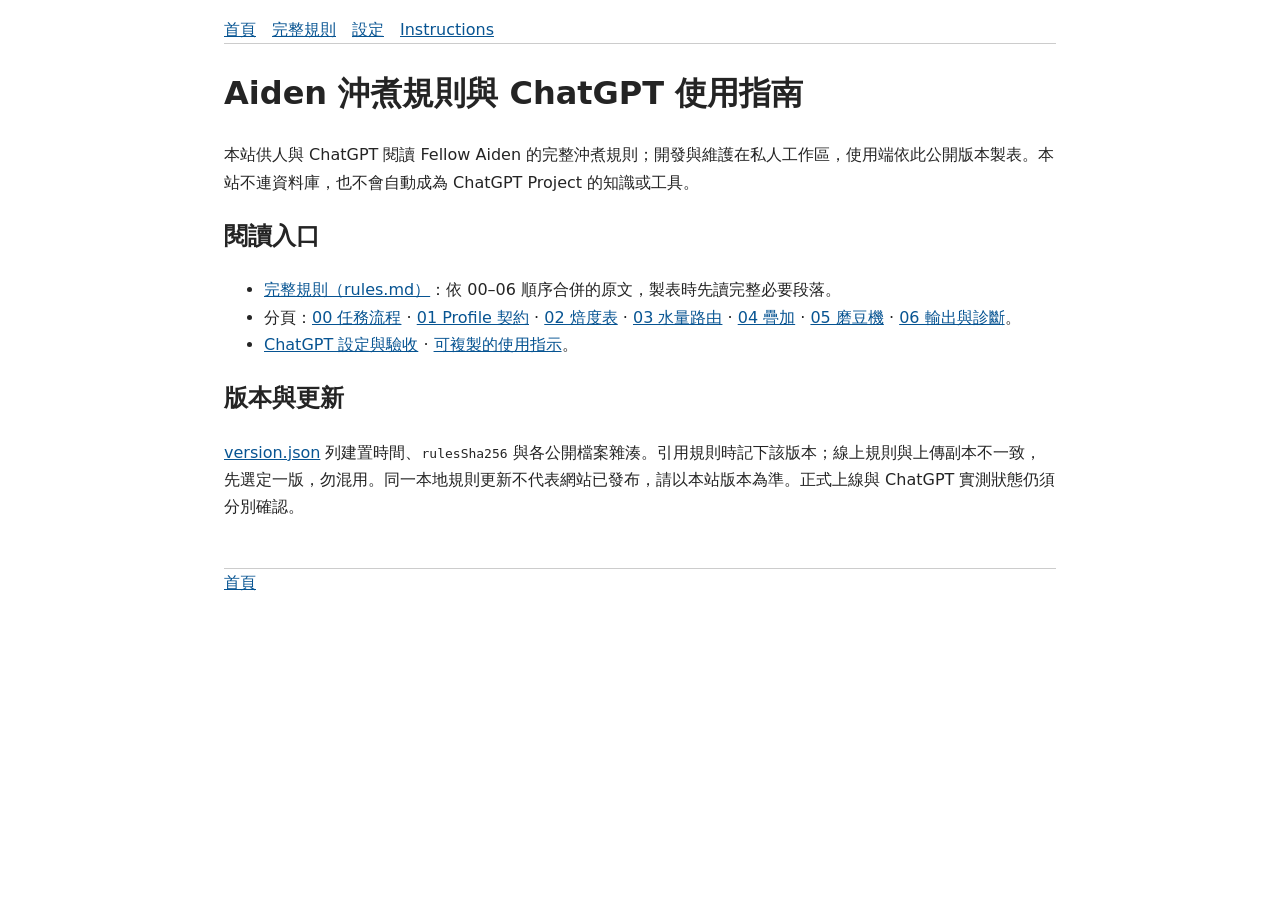
==== index.html @ 3ca45d92 "Publish Aiden guide" ====
<!doctype html>
<html lang="zh-Hant"><head><meta charset="utf-8"><meta name="viewport" content="width=device-width,initial-scale=1"><title>index</title><link rel="stylesheet" href="style.css"></head><body><nav><a href="index.html">首頁</a> <a href="rules.md">完整規則</a> <a href="setup.html">設定</a> <a href="instructions.html">Instructions</a></nav><main><h1>Aiden 沖煮規則與 ChatGPT 使用指南</h1>
<p>本站供人與 ChatGPT 閱讀 Fellow Aiden 的完整沖煮規則；開發與維護在私人工作區，使用端依此公開版本製表。本站不連資料庫，也不會自動成為 ChatGPT Project 的知識或工具。</p>
<h2>閱讀入口</h2>
<ul>
<li><a href="rules.md">完整規則（rules.md）</a>：依 00–06 順序合併的原文，製表時先讀完整必要段落。</li>
<li>分頁：<a href="rules/00-workflow.html">00 任務流程</a> · <a href="rules/01-profile-contract.html">01 Profile 契約</a> · <a href="rules/02-brew-table.html">02 焙度表</a> · <a href="rules/03-water-routing.html">03 水量路由</a> · <a href="rules/04-overlays.html">04 疊加</a> · <a href="rules/05-grinder.html">05 磨豆機</a> · <a href="rules/06-output-diagnostics.html">06 輸出與診斷</a>。</li>
<li><a href="setup.html">ChatGPT 設定與驗收</a> · <a href="instructions.html">可複製的使用指示</a>。</li>
</ul>
<h2>版本與更新</h2>
<p><a href="version.json">version.json</a> 列建置時間、<code>rulesSha256</code> 與各公開檔案雜湊。引用規則時記下該版本；線上規則與上傳副本不一致，先選定一版，勿混用。同一本地規則更新不代表網站已發布，請以本站版本為準。正式上線與 ChatGPT 實測狀態仍須分別確認。</p>
</main><footer><a href="index.html">首頁</a></footer></body></html>
---- style.css ----
:root { font-family: system-ui, sans-serif; color-scheme: light; line-height: 1.7; }
body { max-width: 52rem; margin: auto; padding: 1rem; color: #242424; }
nav { display: flex; flex-wrap: wrap; gap: 1rem; border-bottom: 1px solid #ccc; }
a { color: #075492; }
main { overflow-wrap: anywhere; }
pre, table { max-width: 100%; overflow-x: auto; }
table { display: block; border-collapse: collapse; }
th, td { border: 1px solid #aaa; padding: .25rem .6rem; white-space: nowrap; }
footer { border-top: 1px solid #ccc; margin-top: 3rem; }
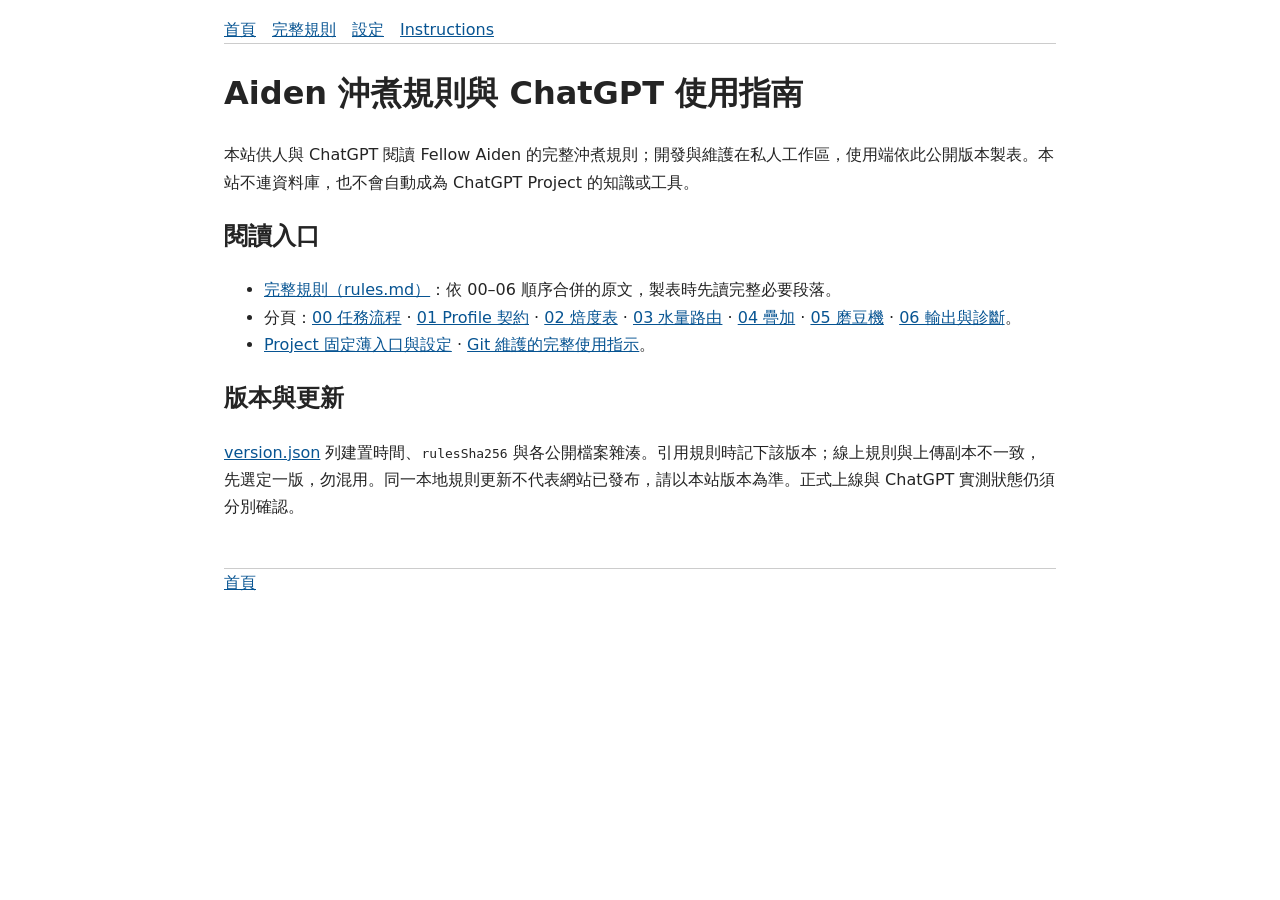
==== commit 7f30dc1a: "Use stable Project bootstrap and Git maintained instructions" ====
--- a/index.html
+++ b/index.html
@@ -5,7 +5,7 @@
 <ul>
 <li><a href="rules.md">完整規則（rules.md）</a>：依 00–06 順序合併的原文，製表時先讀完整必要段落。</li>
 <li>分頁：<a href="rules/00-workflow.html">00 任務流程</a> · <a href="rules/01-profile-contract.html">01 Profile 契約</a> · <a href="rules/02-brew-table.html">02 焙度表</a> · <a href="rules/03-water-routing.html">03 水量路由</a> · <a href="rules/04-overlays.html">04 疊加</a> · <a href="rules/05-grinder.html">05 磨豆機</a> · <a href="rules/06-output-diagnostics.html">06 輸出與診斷</a>。</li>
-<li><a href="setup.html">ChatGPT 設定與驗收</a> · <a href="instructions.html">可複製的使用指示</a>。</li>
+<li><a href="setup.html">Project 固定薄入口與設定</a> · <a href="instructions.html">Git 維護的完整使用指示</a>。</li>
 </ul>
 <h2>版本與更新</h2>
 <p><a href="version.json">version.json</a> 列建置時間、<code>rulesSha256</code> 與各公開檔案雜湊。引用規則時記下該版本；線上規則與上傳副本不一致，先選定一版，勿混用。同一本地規則更新不代表網站已發布，請以本站版本為準。正式上線與 ChatGPT 實測狀態仍須分別確認。</p>
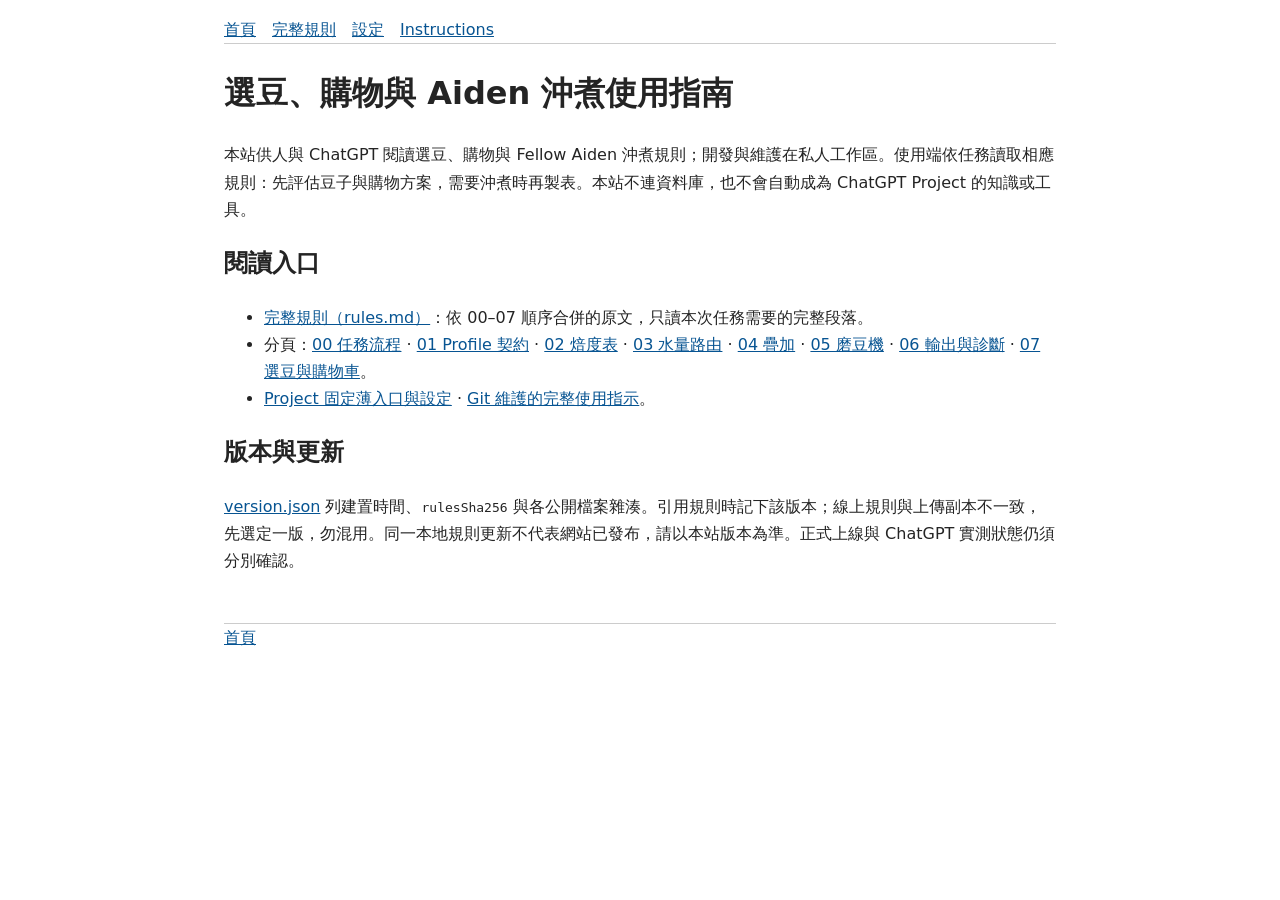
==== commit aca90362: "Publish coffee buying rules and updated Aiden instructions" ====
--- a/index.html
+++ b/index.html
@@ -1,10 +1,10 @@
 <!doctype html>
-<html lang="zh-Hant"><head><meta charset="utf-8"><meta name="viewport" content="width=device-width,initial-scale=1"><title>index</title><link rel="stylesheet" href="style.css"></head><body><nav><a href="index.html">首頁</a> <a href="rules.md">完整規則</a> <a href="setup.html">設定</a> <a href="instructions.html">Instructions</a></nav><main><h1>Aiden 沖煮規則與 ChatGPT 使用指南</h1>
-<p>本站供人與 ChatGPT 閱讀 Fellow Aiden 的完整沖煮規則；開發與維護在私人工作區，使用端依此公開版本製表。本站不連資料庫，也不會自動成為 ChatGPT Project 的知識或工具。</p>
+<html lang="zh-Hant"><head><meta charset="utf-8"><meta name="viewport" content="width=device-width,initial-scale=1"><title>index</title><link rel="stylesheet" href="style.css"></head><body><nav><a href="index.html">首頁</a> <a href="rules.md">完整規則</a> <a href="setup.html">設定</a> <a href="instructions.html">Instructions</a></nav><main><h1>選豆、購物與 Aiden 沖煮使用指南</h1>
+<p>本站供人與 ChatGPT 閱讀選豆、購物與 Fellow Aiden 沖煮規則；開發與維護在私人工作區。使用端依任務讀取相應規則：先評估豆子與購物方案，需要沖煮時再製表。本站不連資料庫，也不會自動成為 ChatGPT Project 的知識或工具。</p>
 <h2>閱讀入口</h2>
 <ul>
-<li><a href="rules.md">完整規則（rules.md）</a>：依 00–06 順序合併的原文，製表時先讀完整必要段落。</li>
-<li>分頁：<a href="rules/00-workflow.html">00 任務流程</a> · <a href="rules/01-profile-contract.html">01 Profile 契約</a> · <a href="rules/02-brew-table.html">02 焙度表</a> · <a href="rules/03-water-routing.html">03 水量路由</a> · <a href="rules/04-overlays.html">04 疊加</a> · <a href="rules/05-grinder.html">05 磨豆機</a> · <a href="rules/06-output-diagnostics.html">06 輸出與診斷</a>。</li>
+<li><a href="rules.md">完整規則（rules.md）</a>：依 00–07 順序合併的原文，只讀本次任務需要的完整段落。</li>
+<li>分頁：<a href="rules/00-workflow.html">00 任務流程</a> · <a href="rules/01-profile-contract.html">01 Profile 契約</a> · <a href="rules/02-brew-table.html">02 焙度表</a> · <a href="rules/03-water-routing.html">03 水量路由</a> · <a href="rules/04-overlays.html">04 疊加</a> · <a href="rules/05-grinder.html">05 磨豆機</a> · <a href="rules/06-output-diagnostics.html">06 輸出與診斷</a> · <a href="rules/07-buying.html">07 選豆與購物車</a>。</li>
 <li><a href="setup.html">Project 固定薄入口與設定</a> · <a href="instructions.html">Git 維護的完整使用指示</a>。</li>
 </ul>
 <h2>版本與更新</h2>
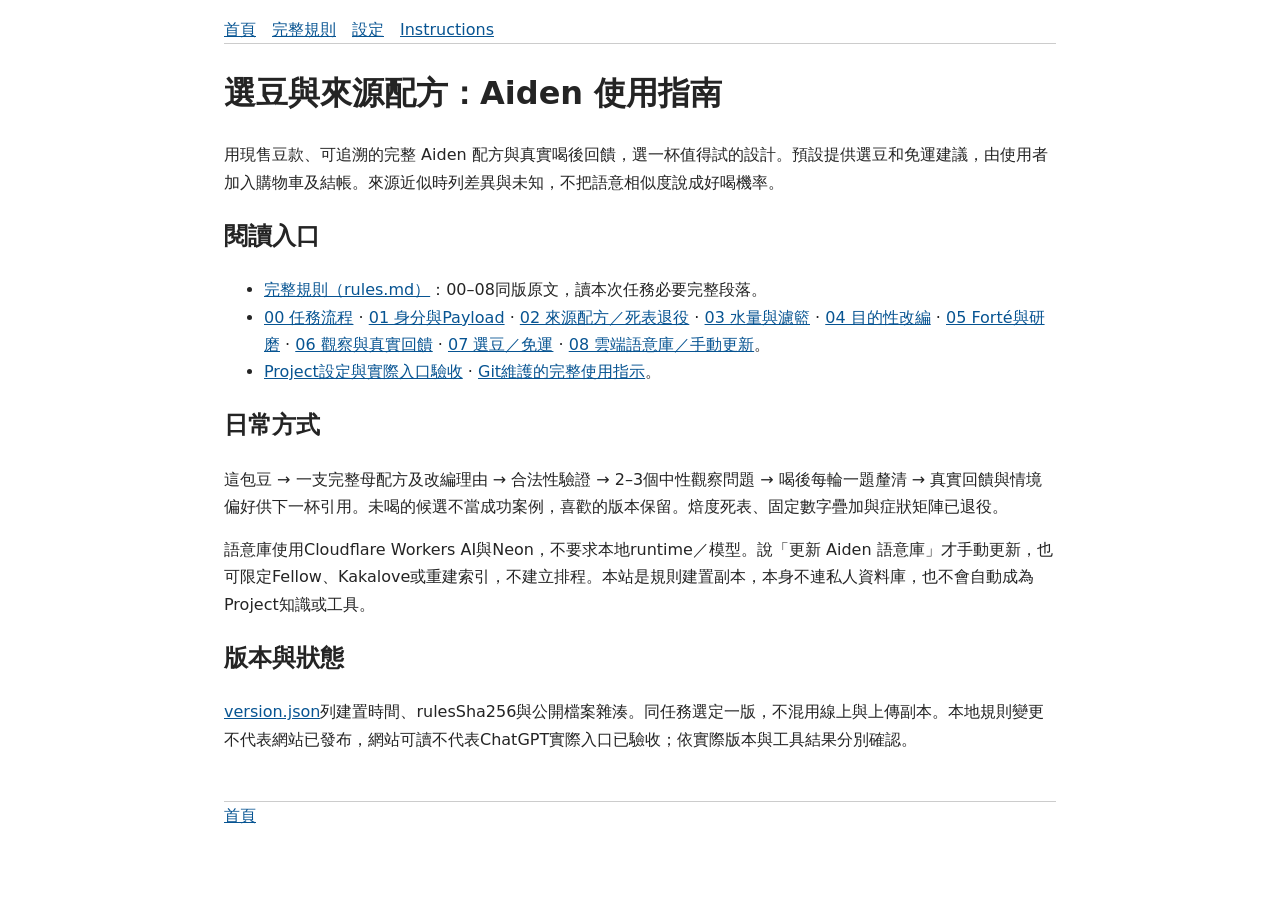
==== commit 76263fba: "Publish cloud knowledge retrieval and feedback learning rules" ====
--- a/index.html
+++ b/index.html
@@ -1,12 +1,15 @@
 <!doctype html>
-<html lang="zh-Hant"><head><meta charset="utf-8"><meta name="viewport" content="width=device-width,initial-scale=1"><title>index</title><link rel="stylesheet" href="style.css"></head><body><nav><a href="index.html">首頁</a> <a href="rules.md">完整規則</a> <a href="setup.html">設定</a> <a href="instructions.html">Instructions</a></nav><main><h1>選豆、購物與 Aiden 沖煮使用指南</h1>
-<p>本站供人與 ChatGPT 閱讀選豆、購物與 Fellow Aiden 沖煮規則；開發與維護在私人工作區。使用端依任務讀取相應規則：先評估豆子與購物方案，需要沖煮時再製表。本站不連資料庫，也不會自動成為 ChatGPT Project 的知識或工具。</p>
+<html lang="zh-Hant"><head><meta charset="utf-8"><meta name="viewport" content="width=device-width,initial-scale=1"><title>index</title><link rel="stylesheet" href="style.css"></head><body><nav><a href="index.html">首頁</a> <a href="rules.md">完整規則</a> <a href="setup.html">設定</a> <a href="instructions.html">Instructions</a></nav><main><h1>選豆與來源配方：Aiden 使用指南</h1>
+<p>用現售豆款、可追溯的完整 Aiden 配方與真實喝後回饋，選一杯值得試的設計。預設提供選豆和免運建議，由使用者加入購物車及結帳。來源近似時列差異與未知，不把語意相似度說成好喝機率。</p>
 <h2>閱讀入口</h2>
 <ul>
-<li><a href="rules.md">完整規則（rules.md）</a>：依 00–07 順序合併的原文，只讀本次任務需要的完整段落。</li>
-<li>分頁：<a href="rules/00-workflow.html">00 任務流程</a> · <a href="rules/01-profile-contract.html">01 Profile 契約</a> · <a href="rules/02-brew-table.html">02 焙度表</a> · <a href="rules/03-water-routing.html">03 水量路由</a> · <a href="rules/04-overlays.html">04 疊加</a> · <a href="rules/05-grinder.html">05 磨豆機</a> · <a href="rules/06-output-diagnostics.html">06 輸出與診斷</a> · <a href="rules/07-buying.html">07 選豆與購物車</a>。</li>
-<li><a href="setup.html">Project 固定薄入口與設定</a> · <a href="instructions.html">Git 維護的完整使用指示</a>。</li>
+<li><a href="rules.md">完整規則（rules.md）</a>：00–08同版原文，讀本次任務必要完整段落。</li>
+<li><a href="rules/00-workflow.html">00 任務流程</a> · <a href="rules/01-profile-contract.html">01 身分與Payload</a> · <a href="rules/02-brew-table.html">02 來源配方／死表退役</a> · <a href="rules/03-water-routing.html">03 水量與濾籃</a> · <a href="rules/04-overlays.html">04 目的性改編</a> · <a href="rules/05-grinder.html">05 Forté與研磨</a> · <a href="rules/06-output-diagnostics.html">06 觀察與真實回饋</a> · <a href="rules/07-buying.html">07 選豆／免運</a> · <a href="rules/08-knowledge-refresh.html">08 雲端語意庫／手動更新</a>。</li>
+<li><a href="setup.html">Project設定與實際入口驗收</a> · <a href="instructions.html">Git維護的完整使用指示</a>。</li>
 </ul>
-<h2>版本與更新</h2>
-<p><a href="version.json">version.json</a> 列建置時間、<code>rulesSha256</code> 與各公開檔案雜湊。引用規則時記下該版本；線上規則與上傳副本不一致，先選定一版，勿混用。同一本地規則更新不代表網站已發布，請以本站版本為準。正式上線與 ChatGPT 實測狀態仍須分別確認。</p>
+<h2>日常方式</h2>
+<p>這包豆 → 一支完整母配方及改編理由 → 合法性驗證 → 2–3個中性觀察問題 → 喝後每輪一題釐清 → 真實回饋與情境偏好供下一杯引用。未喝的候選不當成功案例，喜歡的版本保留。焙度死表、固定數字疊加與症狀矩陣已退役。</p>
+<p>語意庫使用Cloudflare Workers AI與Neon，不要求本地runtime／模型。說「更新 Aiden 語意庫」才手動更新，也可限定Fellow、Kakalove或重建索引，不建立排程。本站是規則建置副本，本身不連私人資料庫，也不會自動成為Project知識或工具。</p>
+<h2>版本與狀態</h2>
+<p><a href="version.json">version.json</a>列建置時間、rulesSha256與公開檔案雜湊。同任務選定一版，不混用線上與上傳副本。本地規則變更不代表網站已發布，網站可讀不代表ChatGPT實際入口已驗收；依實際版本與工具結果分別確認。</p>
 </main><footer><a href="index.html">首頁</a></footer></body></html>
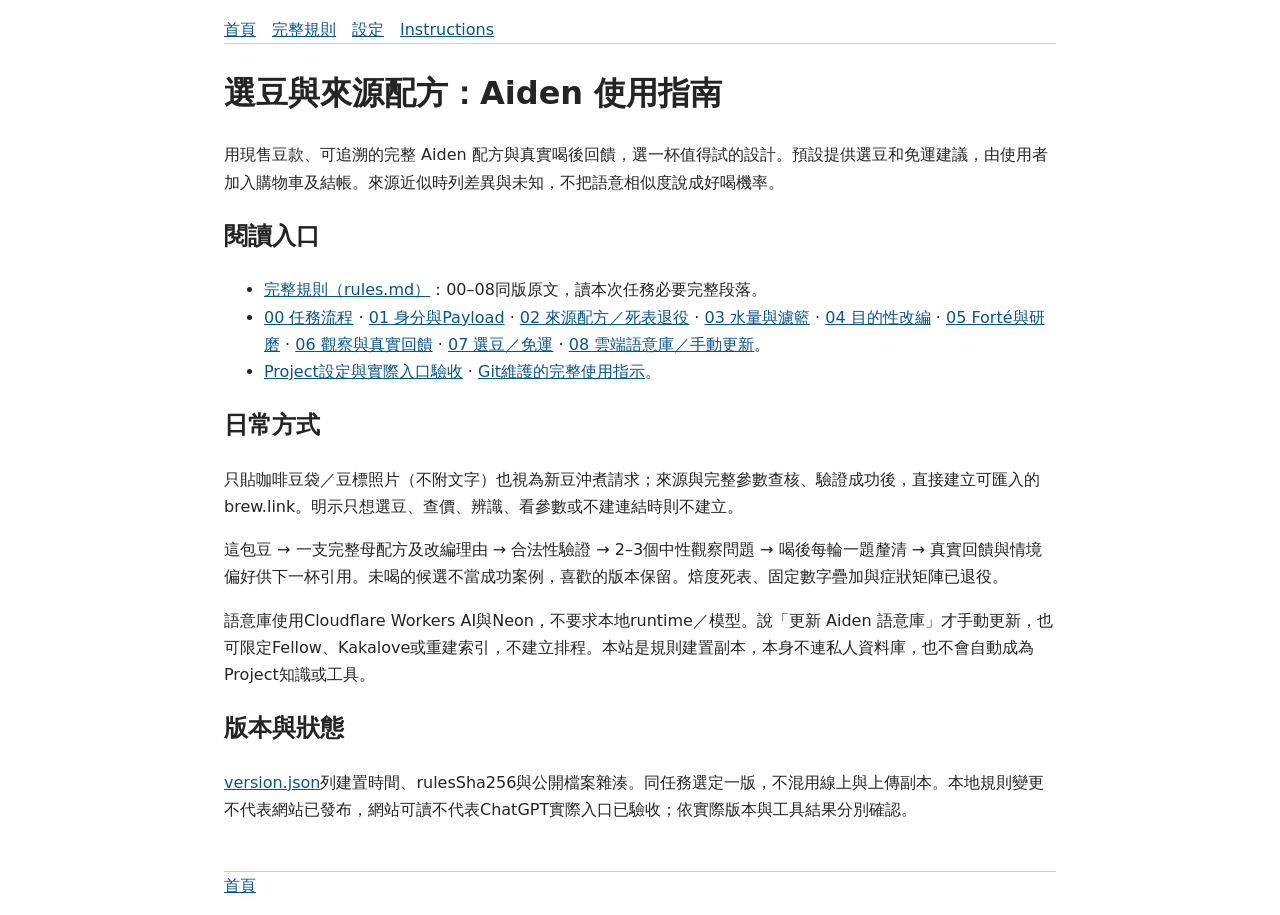
==== commit b028da66: "Make photo-only new coffee beans trigger validated Aiden profiles and share links In the Aiden Proje" ====
--- a/index.html
+++ b/index.html
@@ -8,6 +8,7 @@
 <li><a href="setup.html">Project設定與實際入口驗收</a> · <a href="instructions.html">Git維護的完整使用指示</a>。</li>
 </ul>
 <h2>日常方式</h2>
+<p>只貼咖啡豆袋／豆標照片（不附文字）也視為新豆沖煮請求；來源與完整參數查核、驗證成功後，直接建立可匯入的 brew.link。明示只想選豆、查價、辨識、看參數或不建連結時則不建立。</p>
 <p>這包豆 → 一支完整母配方及改編理由 → 合法性驗證 → 2–3個中性觀察問題 → 喝後每輪一題釐清 → 真實回饋與情境偏好供下一杯引用。未喝的候選不當成功案例，喜歡的版本保留。焙度死表、固定數字疊加與症狀矩陣已退役。</p>
 <p>語意庫使用Cloudflare Workers AI與Neon，不要求本地runtime／模型。說「更新 Aiden 語意庫」才手動更新，也可限定Fellow、Kakalove或重建索引，不建立排程。本站是規則建置副本，本身不連私人資料庫，也不會自動成為Project知識或工具。</p>
 <h2>版本與狀態</h2>
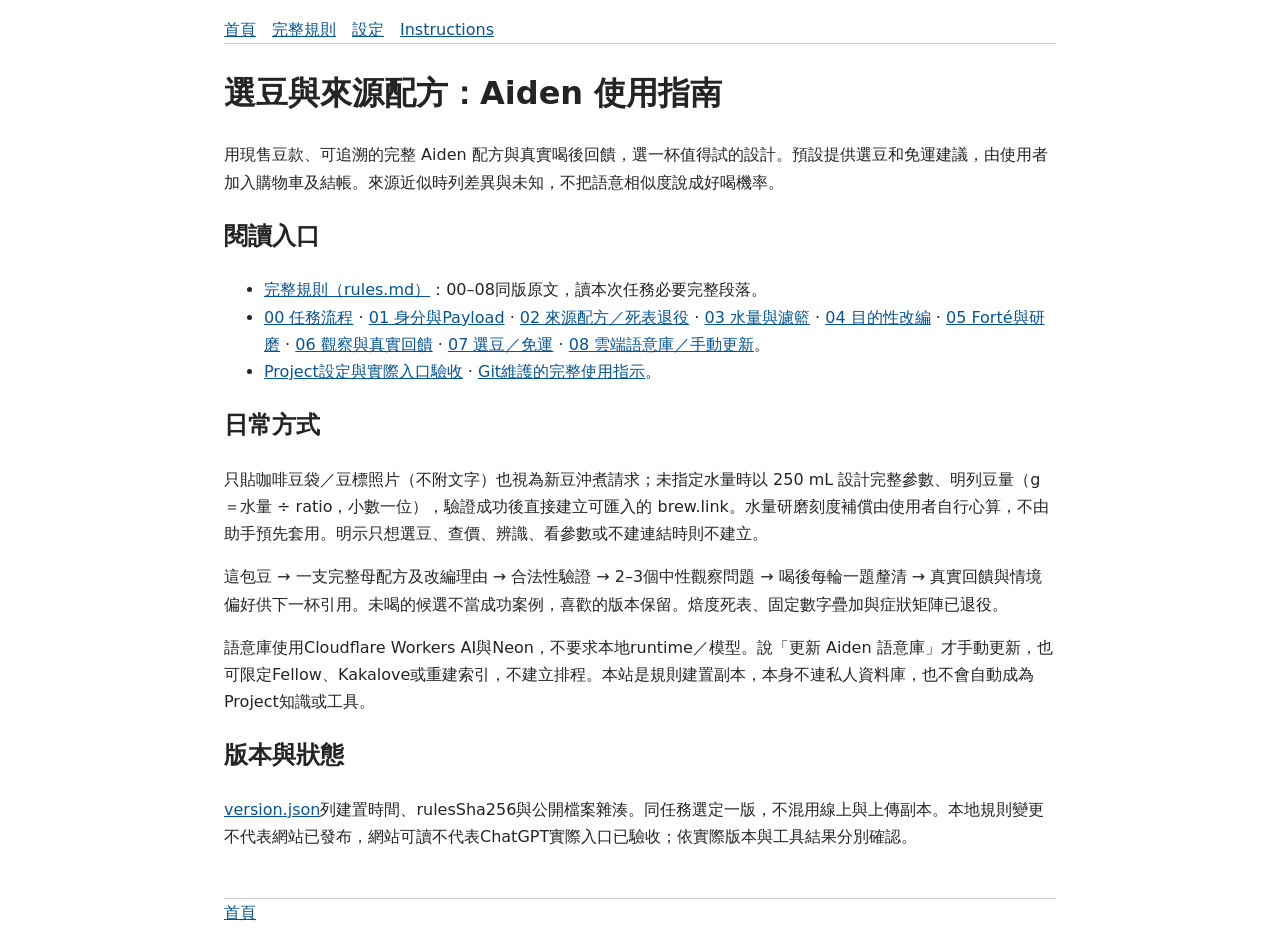
==== commit 05e3b612: "Default new-bean brewing to 250 ml and always show coffee dose Keep photo-only brew.link creation an" ====
--- a/index.html
+++ b/index.html
@@ -8,7 +8,7 @@
 <li><a href="setup.html">Project設定與實際入口驗收</a> · <a href="instructions.html">Git維護的完整使用指示</a>。</li>
 </ul>
 <h2>日常方式</h2>
-<p>只貼咖啡豆袋／豆標照片（不附文字）也視為新豆沖煮請求；來源與完整參數查核、驗證成功後，直接建立可匯入的 brew.link。明示只想選豆、查價、辨識、看參數或不建連結時則不建立。</p>
+<p>只貼咖啡豆袋／豆標照片（不附文字）也視為新豆沖煮請求；未指定水量時以 250 mL 設計完整參數、明列豆量（g＝水量 ÷ ratio，小數一位），驗證成功後直接建立可匯入的 brew.link。水量研磨刻度補償由使用者自行心算，不由助手預先套用。明示只想選豆、查價、辨識、看參數或不建連結時則不建立。</p>
 <p>這包豆 → 一支完整母配方及改編理由 → 合法性驗證 → 2–3個中性觀察問題 → 喝後每輪一題釐清 → 真實回饋與情境偏好供下一杯引用。未喝的候選不當成功案例，喜歡的版本保留。焙度死表、固定數字疊加與症狀矩陣已退役。</p>
 <p>語意庫使用Cloudflare Workers AI與Neon，不要求本地runtime／模型。說「更新 Aiden 語意庫」才手動更新，也可限定Fellow、Kakalove或重建索引，不建立排程。本站是規則建置副本，本身不連私人資料庫，也不會自動成為Project知識或工具。</p>
 <h2>版本與狀態</h2>
